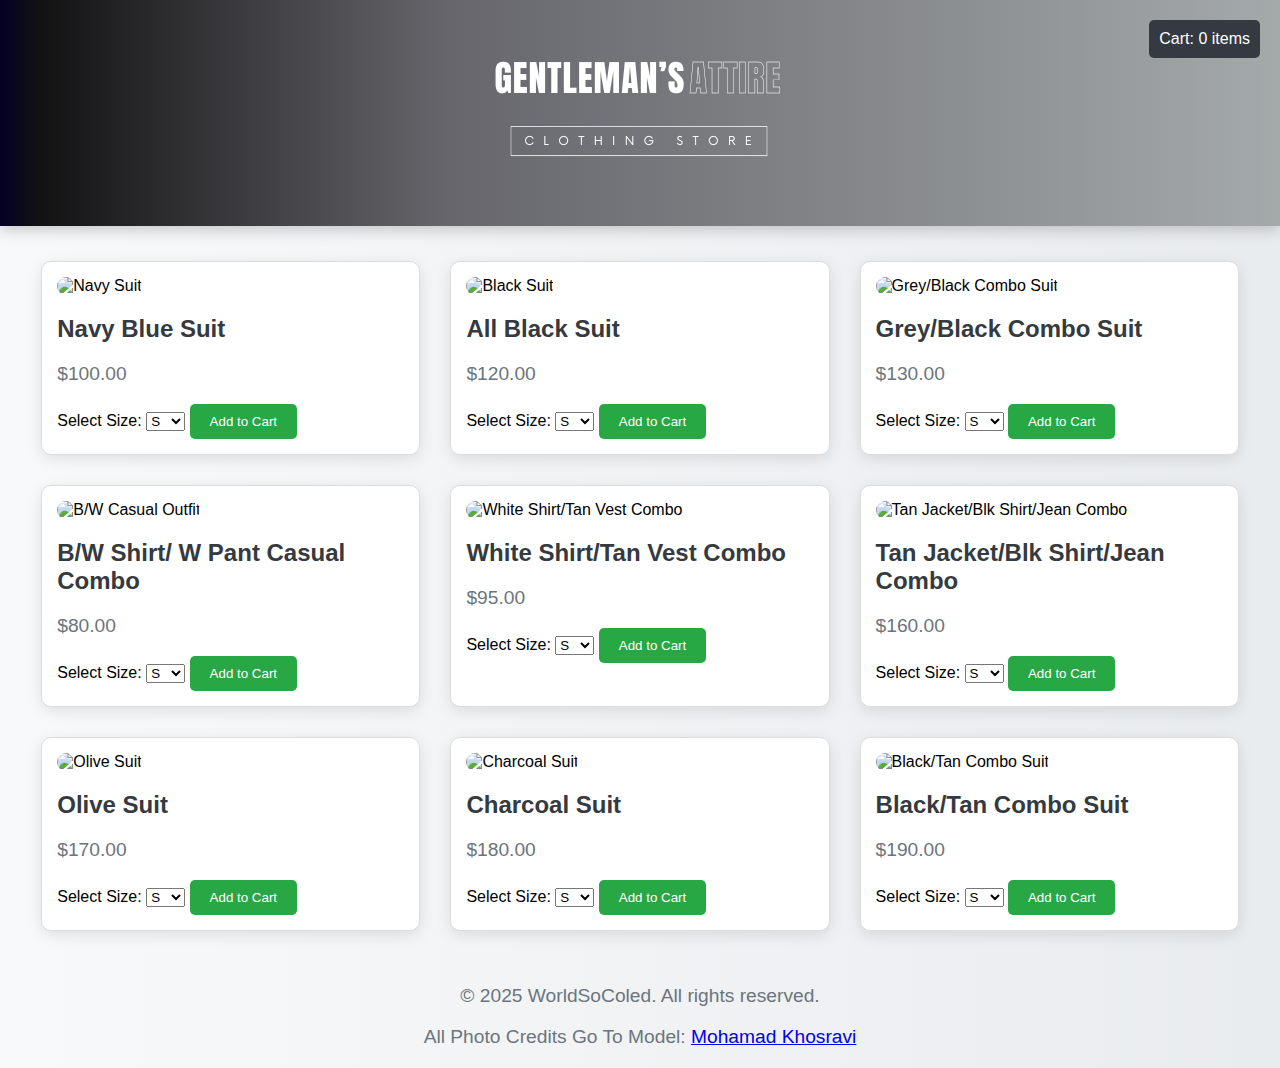
==== docs/Index.html @ 3be67e56 "Add files via upload" ====
<!DOCTYPE html>
<html lang="en">
    <head>
        <meta charset="UTF-8">
        <meta name="viewport" content="width=device-width, initial-scale=1.0">
        <title>Business E-Commerce Site</title>
        <link rel="stylesheet" href="styles.css">
    </head>
    <body>

    <header>
        <div class="logo"><img src="logo.png" alt="company logo"></div>
        <div class="cart">Cart: <span id="cart-count">0</span> items</div>
    </header>

    <div class="container">
        <div class="product">
            <img src="C:\Users\colen\OneDrive\Desktop\ECommerceSite\Products\product-1.jpg" alt="Navy Suit">
            <h2>Navy Blue Suit</h2>
            <p>$100.00</p>
            <label for="size1">Select Size:</label>
            <select id="size1">
                <option value="S">S</option>
                <option value="M">M</option>
                <option value="L">L</option>
                <option value="XL">XL</option>
            </select>
            <button onclick="addToCart(1)">Add to Cart</button>
        </div>

        <div class="product">
            <img src="C:\Users\colen\OneDrive\Desktop\ECommerceSite\Products\product2.jpg" alt="Black Suit">
            <h2>All Black Suit</h2>
            <p>$120.00</p>
            <label for="size1">Select Size:</label>
            <select id="size1">
                <option value="S">S</option>
                <option value="M">M</option>
                <option value="L">L</option>
                <option value="XL">XL</option>
            </select>
            <button onclick="addToCart(2)">Add to Cart</button>
        </div>

        <div class="product">
            <img src="C:\Users\colen\OneDrive\Desktop\ECommerceSite\Products\product3.jpg" alt="Grey/Black Combo Suit">
            <h2>Grey/Black Combo Suit</h2>
            <p>$130.00</p>
            <label for="size1">Select Size:</label>
            <select id="size1">
                <option value="S">S</option>
                <option value="M">M</option>
                <option value="L">L</option>
                <option value="XL">XL</option>
            </select>
            <button onclick="addToCart(3)">Add to Cart</button>
        </div>
        <div class="product">
            <img src="C:\Users\colen\OneDrive\Desktop\ECommerceSite\Products\product4.jpg" alt="B/W Casual Outfit">
            <h2>B/W Shirt/ W Pant Casual Combo</h2>
            <p>$80.00</p>
            <label for="size1">Select Size:</label>
            <select id="size1">
                <option value="S">S</option>
                <option value="M">M</option>
                <option value="L">L</option>
                <option value="XL">XL</option>
            </select>
            <button onclick="addToCart(4)">Add to Cart</button>
        </div>
        <div class="product">
            <img src="C:\Users\colen\OneDrive\Desktop\ECommerceSite\Products\product5.jpg" alt="White Shirt/Tan Vest Combo">
            <h2>White Shirt/Tan Vest Combo</h2>
            <p>$95.00</p>
            <label for="size1">Select Size:</label>
            <select id="size1">
                <option value="S">S</option>
                <option value="M">M</option>
                <option value="L">L</option>
                <option value="XL">XL</option>
            </select>
            <button onclick="addToCart(5)">Add to Cart</button>
        </div>
        <div class="product">
            <img src="C:\Users\colen\OneDrive\Desktop\ECommerceSite\Products\product6.jpg" alt="Tan Jacket/Blk Shirt/Jean Combo">
            <h2>Tan Jacket/Blk Shirt/Jean Combo</h2>
            <p>$160.00</p>
            <label for="size1">Select Size:</label>
            <select id="size1">
                <option value="S">S</option>
                <option value="M">M</option>
                <option value="L">L</option>
                <option value="XL">XL</option>
            </select>
            <button onclick="addToCart(6)">Add to Cart</button>
        </div>
        <div class="product">
            <img src="C:\Users\colen\OneDrive\Desktop\ECommerceSite\Products\product7.jpg" alt="Olive Suit">
            <h2>Olive Suit</h2>
            <p>$170.00</p>
            <label for="size1">Select Size:</label>
            <select id="size1">
                <option value="S">S</option>
                <option value="M">M</option>
                <option value="L">L</option>
                <option value="XL">XL</option>
            </select>
            <button onclick="addToCart(7)">Add to Cart</button>
        </div>
        <div class="product">
            <img src="C:\Users\colen\OneDrive\Desktop\ECommerceSite\Products\product8.jpg" alt="Charcoal Suit">
            <h2>Charcoal Suit</h2>
            <p>$180.00</p>
            <label for="size1">Select Size:</label>
            <select id="size1">
                <option value="S">S</option>
                <option value="M">M</option>
                <option value="L">L</option>
                <option value="XL">XL</option>
            </select>
            <button onclick="addToCart(8)">Add to Cart</button>
        </div>
        <div class="product">
            <img src="C:\Users\colen\OneDrive\Desktop\ECommerceSite\Products\product9.jpg" alt="Black/Tan Combo Suit">
            <h2>Black/Tan Combo Suit</h2>
            <p>$190.00</p>
            <label for="size1">Select Size:</label>
            <select id="size1">
                <option value="S">S</option>
                <option value="M">M</option>
                <option value="L">L</option>
                <option value="XL">XL</option>
            </select>
            <button onclick="addToCart(9)">Add to Cart</button>
        </div>
    </div>

    <script src="script.js"></script>
            
    </body> 
    <footer>
        <p>&copy; 2025 WorldSoColed. All rights reserved.</p>
        <p>All Photo Credits Go To Model: <a href="https://unsplash.com/@mohamadkhosravi" target="_blank">Mohamad Khosravi</a></p>
    </footer>
</html>
---- docs/styles.css ----
* {
    box-sizing: border-box;
}
body {
    font-family: 'Arial', sans-serif;
    margin: 0;
    padding: 0;
    background: linear-gradient(to right, #f8f9fa, #e9ecef);
}
header {
    background: linear-gradient(90deg, rgba(2,0,36,1) 0%, rgba(18,18,19,1) 3%, rgba(102,102,108,1) 35%, rgba(164,169,170,1) 100%);
    color: white;
    padding: 20px;
    text-align: center;
    box-shadow: 0 4px 15px rgba(0, 0, 0, 0.2);
    position: relative;
}
.logo {
    font-size: 2em;
    font-weight: bold;
}
.cart {
    position: absolute;
    top: 20px;
    right: 20px;
    background: #343a40;
    color: white;
    padding: 10px;
    border-radius: 5px;
}
.container {
    padding: 20px;
    display: flex;
    flex-wrap: wrap;
    justify-content: center;
}
.product {
    background: white;
    border: 1px solid #ddd;
    border-radius: 10px;
    padding: 15px;
    margin: 15px;
    width: calc(33% - 30px);
    box-shadow: 0 4px 15px rgba(0, 0, 0, 0.1);
    transition: transform 0.3s;
}
.product:hover {
    transform: translateY(-5px);
}
.product img {
    max-width: 100%;
    border-radius: 10px;
}
h2 {
    font-size: 1.5em;
    color: #343a40;
}
p {
    font-size: 1.2em;
    color: #6c757d;
}
button {
    background: #28a745;
    color: white;
    border: none;
    padding: 10px 20px;
    border-radius: 5px;
    cursor: pointer;
    transition: background 0.3s;
}
button:hover {
    background: #218838;
}

footer {
    text-align: center;
}
@media (max-width: 992px) {
    .product {
        width: calc(50% - 30px);
    }
}
@media (max-width: 600px) {
    .product {
        width: calc(100% - 30px);
    }
}
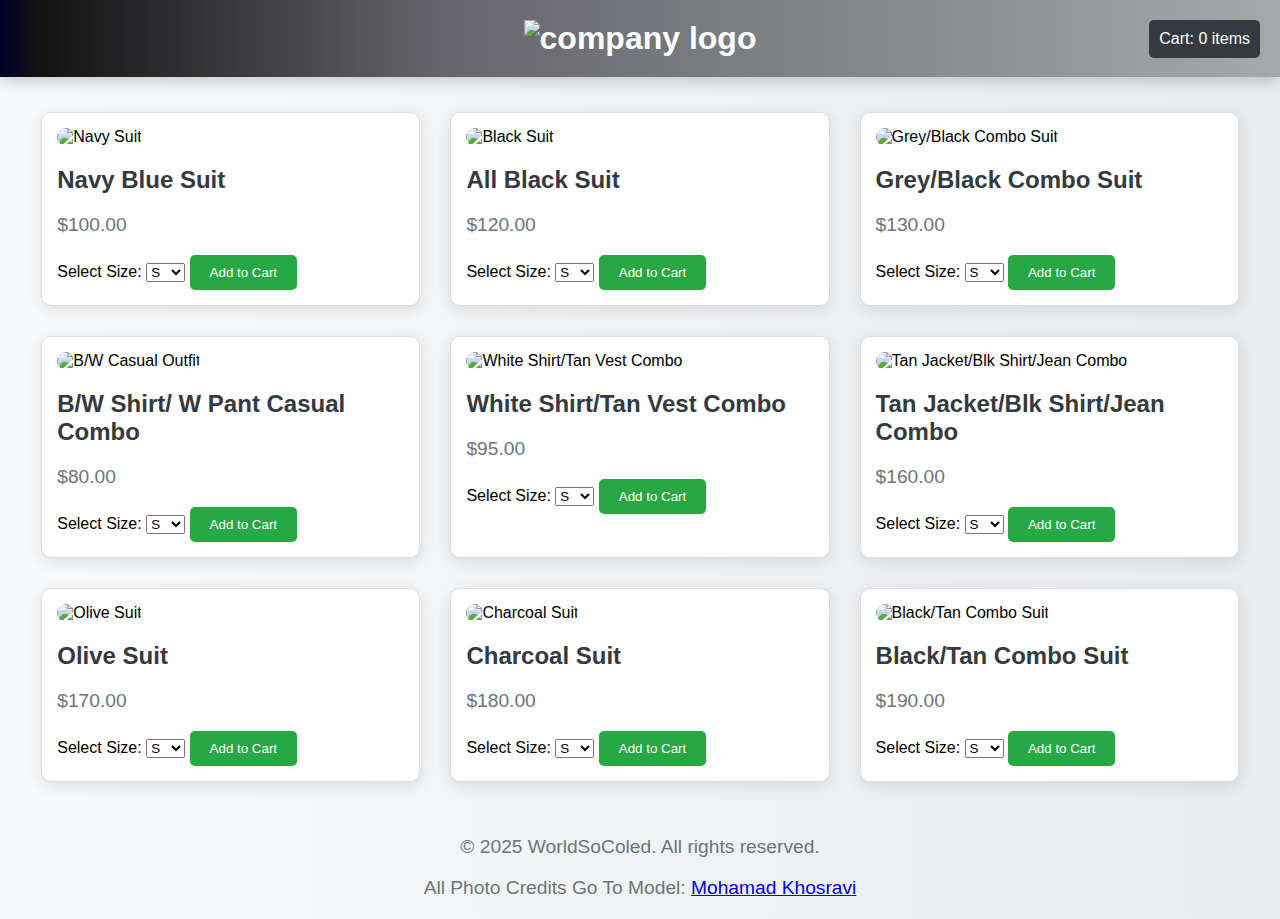
==== commit c61b178f: "Update Index.html" ====
--- a/docs/Index.html
+++ b/docs/Index.html
@@ -9,13 +9,13 @@
     <body>
 
     <header>
-        <div class="logo"><img src="logo.png" alt="company logo"></div>
+        <div class="logo"><img src="docs\logo.png" alt="company logo"></div>
         <div class="cart">Cart: <span id="cart-count">0</span> items</div>
     </header>
 
     <div class="container">
         <div class="product">
-            <img src="C:\Users\colen\OneDrive\Desktop\ECommerceSite\Products\product-1.jpg" alt="Navy Suit">
+            <img src="docs\Products\product-1.jpg" alt="Navy Suit">
             <h2>Navy Blue Suit</h2>
             <p>$100.00</p>
             <label for="size1">Select Size:</label>
@@ -29,7 +29,7 @@
         </div>
 
         <div class="product">
-            <img src="C:\Users\colen\OneDrive\Desktop\ECommerceSite\Products\product2.jpg" alt="Black Suit">
+            <img src="docs\Products\product2.jpg" alt="Black Suit">
             <h2>All Black Suit</h2>
             <p>$120.00</p>
             <label for="size1">Select Size:</label>
@@ -43,7 +43,7 @@
         </div>
 
         <div class="product">
-            <img src="C:\Users\colen\OneDrive\Desktop\ECommerceSite\Products\product3.jpg" alt="Grey/Black Combo Suit">
+            <img src="docs\Products\product3.jpg" alt="Grey/Black Combo Suit">
             <h2>Grey/Black Combo Suit</h2>
             <p>$130.00</p>
             <label for="size1">Select Size:</label>
@@ -56,7 +56,7 @@
             <button onclick="addToCart(3)">Add to Cart</button>
         </div>
         <div class="product">
-            <img src="C:\Users\colen\OneDrive\Desktop\ECommerceSite\Products\product4.jpg" alt="B/W Casual Outfit">
+            <img src="docs\Products\product4.jpg" alt="B/W Casual Outfit">
             <h2>B/W Shirt/ W Pant Casual Combo</h2>
             <p>$80.00</p>
             <label for="size1">Select Size:</label>
@@ -69,7 +69,7 @@
             <button onclick="addToCart(4)">Add to Cart</button>
         </div>
         <div class="product">
-            <img src="C:\Users\colen\OneDrive\Desktop\ECommerceSite\Products\product5.jpg" alt="White Shirt/Tan Vest Combo">
+            <img src="docs\Products\product5.jpg" alt="White Shirt/Tan Vest Combo">
             <h2>White Shirt/Tan Vest Combo</h2>
             <p>$95.00</p>
             <label for="size1">Select Size:</label>
@@ -82,7 +82,7 @@
             <button onclick="addToCart(5)">Add to Cart</button>
         </div>
         <div class="product">
-            <img src="C:\Users\colen\OneDrive\Desktop\ECommerceSite\Products\product6.jpg" alt="Tan Jacket/Blk Shirt/Jean Combo">
+            <img src="docs\Products\product6.jpg" alt="Tan Jacket/Blk Shirt/Jean Combo">
             <h2>Tan Jacket/Blk Shirt/Jean Combo</h2>
             <p>$160.00</p>
             <label for="size1">Select Size:</label>
@@ -95,7 +95,7 @@
             <button onclick="addToCart(6)">Add to Cart</button>
         </div>
         <div class="product">
-            <img src="C:\Users\colen\OneDrive\Desktop\ECommerceSite\Products\product7.jpg" alt="Olive Suit">
+            <img src="docs\Products\product7.jpg" alt="Olive Suit">
             <h2>Olive Suit</h2>
             <p>$170.00</p>
             <label for="size1">Select Size:</label>
@@ -108,7 +108,7 @@
             <button onclick="addToCart(7)">Add to Cart</button>
         </div>
         <div class="product">
-            <img src="C:\Users\colen\OneDrive\Desktop\ECommerceSite\Products\product8.jpg" alt="Charcoal Suit">
+            <img src="docs\Products\product8.jpg" alt="Charcoal Suit">
             <h2>Charcoal Suit</h2>
             <p>$180.00</p>
             <label for="size1">Select Size:</label>
@@ -121,7 +121,7 @@
             <button onclick="addToCart(8)">Add to Cart</button>
         </div>
         <div class="product">
-            <img src="C:\Users\colen\OneDrive\Desktop\ECommerceSite\Products\product9.jpg" alt="Black/Tan Combo Suit">
+            <img src="docs\Products\product9.jpg" alt="Black/Tan Combo Suit">
             <h2>Black/Tan Combo Suit</h2>
             <p>$190.00</p>
             <label for="size1">Select Size:</label>
@@ -142,4 +142,4 @@
         <p>&copy; 2025 WorldSoColed. All rights reserved.</p>
         <p>All Photo Credits Go To Model: <a href="https://unsplash.com/@mohamadkhosravi" target="_blank">Mohamad Khosravi</a></p>
     </footer>
-</html>+</html>
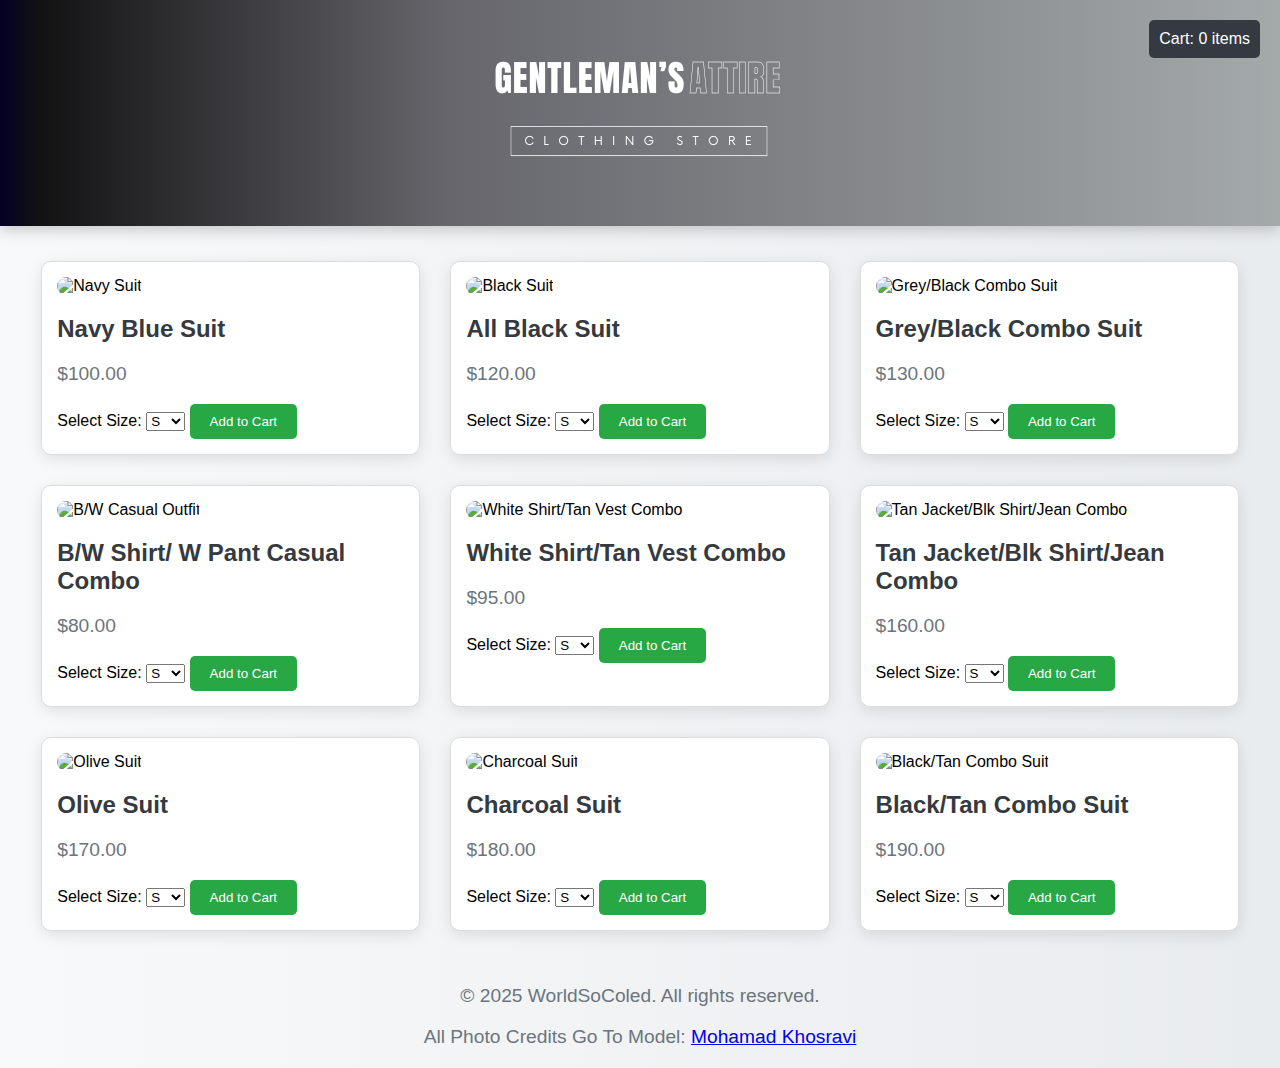
==== commit b513d9e9: "Add files via upload" ====
--- a/docs/Index.html
+++ b/docs/Index.html
@@ -9,13 +9,13 @@
     <body>
 
     <header>
-        <div class="logo"><img src="docs\logo.png" alt="company logo"></div>
+        <div class="logo"><img src="logo.png" alt="company logo"></div>
         <div class="cart">Cart: <span id="cart-count">0</span> items</div>
     </header>
 
     <div class="container">
         <div class="product">
-            <img src="docs\Products\product-1.jpg" alt="Navy Suit">
+            <img src="C:\Users\colen\OneDrive\Desktop\ECommerceSite\Products\product-1.jpg" alt="Navy Suit">
             <h2>Navy Blue Suit</h2>
             <p>$100.00</p>
             <label for="size1">Select Size:</label>
@@ -29,7 +29,7 @@
         </div>
 
         <div class="product">
-            <img src="docs\Products\product2.jpg" alt="Black Suit">
+            <img src="C:\Users\colen\OneDrive\Desktop\ECommerceSite\Products\product2.jpg" alt="Black Suit">
             <h2>All Black Suit</h2>
             <p>$120.00</p>
             <label for="size1">Select Size:</label>
@@ -43,7 +43,7 @@
         </div>
 
         <div class="product">
-            <img src="docs\Products\product3.jpg" alt="Grey/Black Combo Suit">
+            <img src="C:\Users\colen\OneDrive\Desktop\ECommerceSite\Products\product3.jpg" alt="Grey/Black Combo Suit">
             <h2>Grey/Black Combo Suit</h2>
             <p>$130.00</p>
             <label for="size1">Select Size:</label>
@@ -56,7 +56,7 @@
             <button onclick="addToCart(3)">Add to Cart</button>
         </div>
         <div class="product">
-            <img src="docs\Products\product4.jpg" alt="B/W Casual Outfit">
+            <img src="C:\Users\colen\OneDrive\Desktop\ECommerceSite\Products\product4.jpg" alt="B/W Casual Outfit">
             <h2>B/W Shirt/ W Pant Casual Combo</h2>
             <p>$80.00</p>
             <label for="size1">Select Size:</label>
@@ -69,7 +69,7 @@
             <button onclick="addToCart(4)">Add to Cart</button>
         </div>
         <div class="product">
-            <img src="docs\Products\product5.jpg" alt="White Shirt/Tan Vest Combo">
+            <img src="C:\Users\colen\OneDrive\Desktop\ECommerceSite\Products\product5.jpg" alt="White Shirt/Tan Vest Combo">
             <h2>White Shirt/Tan Vest Combo</h2>
             <p>$95.00</p>
             <label for="size1">Select Size:</label>
@@ -82,7 +82,7 @@
             <button onclick="addToCart(5)">Add to Cart</button>
         </div>
         <div class="product">
-            <img src="docs\Products\product6.jpg" alt="Tan Jacket/Blk Shirt/Jean Combo">
+            <img src="C:\Users\colen\OneDrive\Desktop\ECommerceSite\Products\product6.jpg" alt="Tan Jacket/Blk Shirt/Jean Combo">
             <h2>Tan Jacket/Blk Shirt/Jean Combo</h2>
             <p>$160.00</p>
             <label for="size1">Select Size:</label>
@@ -95,7 +95,7 @@
             <button onclick="addToCart(6)">Add to Cart</button>
         </div>
         <div class="product">
-            <img src="docs\Products\product7.jpg" alt="Olive Suit">
+            <img src="C:\Users\colen\OneDrive\Desktop\ECommerceSite\Products\product7.jpg" alt="Olive Suit">
             <h2>Olive Suit</h2>
             <p>$170.00</p>
             <label for="size1">Select Size:</label>
@@ -108,7 +108,7 @@
             <button onclick="addToCart(7)">Add to Cart</button>
         </div>
         <div class="product">
-            <img src="docs\Products\product8.jpg" alt="Charcoal Suit">
+            <img src="C:\Users\colen\OneDrive\Desktop\ECommerceSite\Products\product8.jpg" alt="Charcoal Suit">
             <h2>Charcoal Suit</h2>
             <p>$180.00</p>
             <label for="size1">Select Size:</label>
@@ -121,7 +121,7 @@
             <button onclick="addToCart(8)">Add to Cart</button>
         </div>
         <div class="product">
-            <img src="docs\Products\product9.jpg" alt="Black/Tan Combo Suit">
+            <img src="C:\Users\colen\OneDrive\Desktop\ECommerceSite\Products\product9.jpg" alt="Black/Tan Combo Suit">
             <h2>Black/Tan Combo Suit</h2>
             <p>$190.00</p>
             <label for="size1">Select Size:</label>
@@ -142,4 +142,4 @@
         <p>&copy; 2025 WorldSoColed. All rights reserved.</p>
         <p>All Photo Credits Go To Model: <a href="https://unsplash.com/@mohamadkhosravi" target="_blank">Mohamad Khosravi</a></p>
     </footer>
-</html>
+</html>